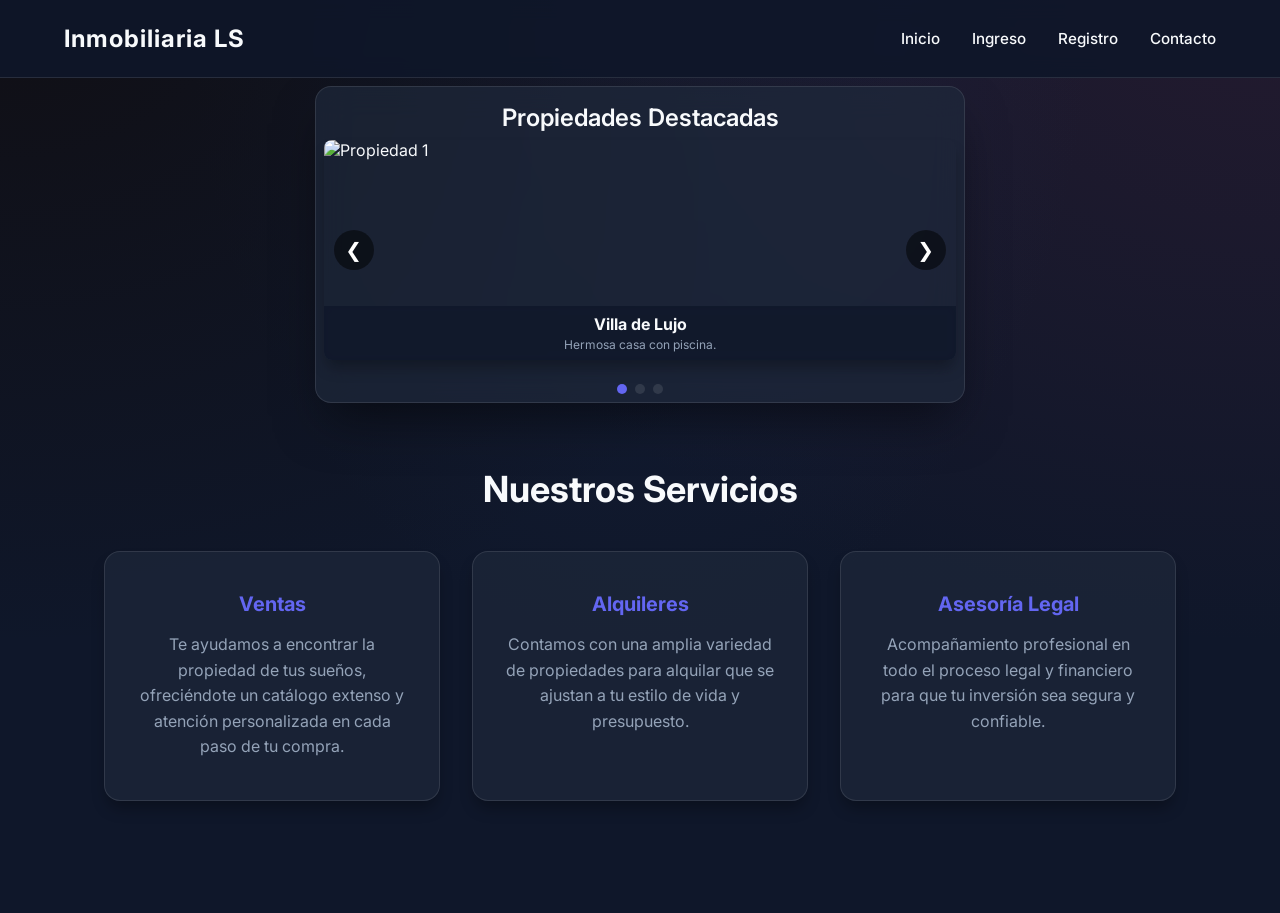
==== index.html @ 9d908349 "1.0" ====
<!DOCTYPE html>
<html lang="es">
<head>
    <meta charset="UTF-8">
    <meta name="viewport" content="width=device-width, initial-scale=1.0">
    <title>Galería | Inmobiliaria LS</title>
    <!-- Fuentes de Google para la tipografía -->
    <link rel="preconnect" href="https://fonts.googleapis.com">
    <link rel="preconnect" href="https://fonts.gstatic.com" crossorigin>
    <link href="https://fonts.googleapis.com/css2?family=Inter:wght@400;500;600&display=swap" rel="stylesheet">
    <!-- Hoja de estilos principal -->
    <link rel="stylesheet" href="css/styles.css">
</head>
<body class="page-layout">

    <!-- Barra de navegación superior -->
    <header class="top-nav">
        <!-- Logotipo de la empresa -->
        <div class="nav-logo">Inmobiliaria LS</div>
        <!-- Enlaces de navegación -->
        <nav class="nav-links">
            <a href="index.html">Inicio</a>
            <a href="html/login.html">Ingreso</a>
            <a href="html/registro.html">Registro</a>
            <a href="html/contacto.html">Contacto</a>
        </nav>
    </header>

    <!-- Contenido principal de la página -->
    <main class="main-content">
        <!-- Sección superior del carrusel con menor tamaño -->
        <section class="top-carousel-section">
            <div class="carousel-container small-carousel">
                <h2 class="carousel-title">Propiedades Destacadas</h2>
                
                <!-- Contenedor del carrusel de imágenes -->
                <div class="carousel">
                    <div class="carousel-inner" id="carouselInner">
                        <div class="carousel-item active">
                            <img src="https://images.unsplash.com/photo-1512917774080-9991f1c4c750?ixlib=rb-4.0.3&auto=format&fit=crop&w=1170&q=80" alt="Propiedad 1">
                            <div class="carousel-caption">
                                <h3>Villa de Lujo</h3>
                                <p>Hermosa casa con piscina.</p>
                            </div>
                        </div>
                        <div class="carousel-item">
                            <img src="https://images.unsplash.com/photo-1600596542815-ffad4c1539a9?ixlib=rb-4.0.3&auto=format&fit=crop&w=1175&q=80" alt="Propiedad 2">
                            <div class="carousel-caption">
                                <h3>Mansión Moderna</h3>
                                <p>Diseño exclusivo y espacios amplios.</p>
                            </div>
                        </div>
                        <div class="carousel-item">
                            <img src="https://images.unsplash.com/photo-1600607687920-4e2a09cf159d?ixlib=rb-4.0.3&auto=format&fit=crop&w=1170&q=80" alt="Propiedad 3">
                            <div class="carousel-caption">
                                <h3>Casa Familiar</h3>
                                <p>Perfecta para la familia.</p>
                            </div>
                        </div>
                    </div>

                    <!-- Controles para cambiar de imagen (Anterior/Siguiente) -->
                    <button class="carousel-control prev" id="prevBtn" aria-label="Anterior">&#10094;</button>
                    <button class="carousel-control next" id="nextBtn" aria-label="Siguiente">&#10095;</button>
                </div>

                <!-- Indicadores de posición del carrusel (puntos) -->
                <div class="carousel-indicators" id="indicators">
                    <span class="indicator active" data-slide="0"></span>
                    <span class="indicator" data-slide="1"></span>
                    <span class="indicator" data-slide="2"></span>
                </div>
            </div>
        </section>
        
        <!-- Apartado principal de la página -->
        <section class="content-section">
            <h2>Nuestros Servicios</h2>
            <!-- Cuadrícula de tarjetas de servicios -->
            <div class="services-grid">
                <div class="service-card">
                    <h3>Ventas</h3>
                    <p>Te ayudamos a encontrar la propiedad de tus sueños, ofreciéndote un catálogo extenso y atención personalizada en cada paso de tu compra.</p>
                </div>
                <div class="service-card">
                    <h3>Alquileres</h3>
                    <p>Contamos con una amplia variedad de propiedades para alquilar que se ajustan a tu estilo de vida y presupuesto.</p>
                </div>
                <div class="service-card">
                    <h3>Asesoría Legal</h3>
                    <p>Acompañamiento profesional en todo el proceso legal y financiero para que tu inversión sea segura y confiable.</p>
                </div>
            </div>
        </section>
    </main>

    <!-- Lógica de funcionamiento del carrusel de imágenes -->
    <script>
        const inner = document.getElementById('carouselInner');
        const items = document.querySelectorAll('.carousel-item');
        const prevBtn = document.getElementById('prevBtn');
        const nextBtn = document.getElementById('nextBtn');
        const indicators = document.querySelectorAll('.indicator');
        
        let currentIndex = 0;
        const totalItems = items.length;

        function updateCarousel() {
            inner.style.transform = `translateX(-${currentIndex * 100}%)`;
            indicators.forEach((ind, index) => {
                if (index === currentIndex) {
                    ind.classList.add('active');
                } else {
                    ind.classList.remove('active');
                }
            });
        }

        nextBtn.addEventListener('click', () => {
            currentIndex = (currentIndex + 1) % totalItems;
            updateCarousel();
        });

        prevBtn.addEventListener('click', () => {
            currentIndex = (currentIndex - 1 + totalItems) % totalItems;
            updateCarousel();
        });

        indicators.forEach(indicator => {
            indicator.addEventListener('click', (e) => {
                currentIndex = parseInt(e.target.getAttribute('data-slide'));
                updateCarousel();
            });
        });
        
        // Auto play opcional para mejorar dinamismo
        setInterval(() => {
            currentIndex = (currentIndex + 1) % totalItems;
            updateCarousel();
        }, 5000);
    </script>
</body>
</html>
---- css/styles.css ----
:root {
    --primary-color: #6366f1;
    --primary-hover: #4f46e5;
    --background: #0f172a;
    --card-bg: rgba(30, 41, 59, 0.7);
    --text-color: #f8fafc;
    --text-muted: #94a3b8;
    --error-color: #ef4444;
    --border-color: rgba(255, 255, 255, 0.1);
}

* {
    margin: 0;
    padding: 0;
    box-sizing: border-box;
    font-family: 'Inter', system-ui, -apple-system, sans-serif;
}

body {
    background-color: var(--background);
    background-image: 
        radial-gradient(at 0% 0%, hsla(253,16%,7%,1) 0, transparent 50%), 
        radial-gradient(at 50% 0%, hsla(225,39%,30%,0.2) 0, transparent 50%), 
        radial-gradient(at 100% 0%, hsla(339,49%,30%,0.2) 0, transparent 50%);
    color: var(--text-color);
    display: flex;
    justify-content: center;
    align-items: center;
    min-height: 100vh;
}

.container {
    width: 100%;
    max-width: 400px;
    padding: 2rem;
}

.form-card {
    background: var(--card-bg);
    backdrop-filter: blur(16px);
    -webkit-backdrop-filter: blur(16px);
    border: 1px solid var(--border-color);
    border-radius: 1rem;
    padding: 2.5rem 2rem;
    box-shadow: 0 25px 50px -12px rgba(0, 0, 0, 0.5);
}

.form-card h2 {
    font-size: 1.75rem;
    font-weight: 600;
    margin-bottom: 0.5rem;
    text-align: center;
}

.form-card p.subtitle {
    color: var(--text-muted);
    text-align: center;
    margin-bottom: 2rem;
    font-size: 0.875rem;
}

.input-group {
    margin-bottom: 1.5rem;
    position: relative;
}

.input-group label {
    display: block;
    margin-bottom: 0.5rem;
    font-size: 0.875rem;
    color: var(--text-muted);
}

.input-group input,
.input-group textarea {
    width: 100%;
    padding: 0.75rem 1rem;
    background: rgba(15, 23, 42, 0.5);
    border: 1px solid var(--border-color);
    border-radius: 0.5rem;
    color: var(--text-color);
    font-size: 1rem;
    transition: all 0.3s ease;
}

.input-group textarea {
    resize: vertical;
    min-height: 100px;
}

.input-group input:focus,
.input-group textarea:focus {
    outline: none;
    border-color: var(--primary-color);
    box-shadow: 0 0 0 3px rgba(99, 102, 241, 0.2);
}

.input-group .error-msg {
    color: var(--error-color);
    font-size: 0.75rem;
    margin-top: 0.3rem;
    display: none;
}

.input-group.error input {
    border-color: var(--error-color);
}

.input-group.error .error-msg {
    display: block;
    animation: fadeIn 0.3s ease;
}

button {
    width: 100%;
    padding: 0.875rem;
    background-color: var(--primary-color);
    color: white;
    border: none;
    border-radius: 0.5rem;
    font-size: 1rem;
    font-weight: 600;
    cursor: pointer;
    transition: background-color 0.3s ease, transform 0.1s ease;
}

button:hover {
    background-color: var(--primary-hover);
}

button:active {
    transform: scale(0.98);
}

.success-msg {
    background: rgba(16, 185, 129, 0.1);
    color: #10b981;
    padding: 1rem;
    border-radius: 0.5rem;
    margin-top: 1rem;
    text-align: center;
    font-size: 0.875rem;
    display: none;
}

@keyframes fadeIn {
    from { opacity: 0; transform: translateY(-5px); }
    to { opacity: 1; transform: translateY(0); }
}

.switch-form {
    text-align: center;
    margin-top: 1.5rem;
    font-size: 0.875rem;
    color: var(--text-muted);
}

.switch-form a {
    color: var(--primary-color);
    text-decoration: none;
    font-weight: 500;
    transition: color 0.3s ease;
}

.switch-form a:hover {
    color: var(--text-color);
    text-decoration: underline;
}

/* Carrusel Styles */
.carousel-container {
    width: 100%;
    max-width: 800px;
    padding: 2rem;
    background: var(--card-bg);
    backdrop-filter: blur(16px);
    -webkit-backdrop-filter: blur(16px);
    border: 1px solid var(--border-color);
    border-radius: 1rem;
    box-shadow: 0 25px 50px -12px rgba(0, 0, 0, 0.5);
}

.carousel-title {
    font-size: 2rem;
    font-weight: 600;
    margin-bottom: 1.5rem;
    text-align: center;
}

.carousel {
    position: relative;
    overflow: hidden;
    border-radius: 0.5rem;
    box-shadow: 0 10px 15px -3px rgba(0, 0, 0, 0.3);
}

.carousel-inner {
    display: flex;
    transition: transform 0.5s ease-in-out;
}

.carousel-item {
    min-width: 100%;
    position: relative;
}

.carousel-item img {
    width: 100%;
    height: 400px;
    object-fit: cover;
    display: block;
}

.carousel-caption {
    position: absolute;
    bottom: 0;
    left: 0;
    right: 0;
    background: rgba(15, 23, 42, 0.8);
    color: var(--text-color);
    padding: 0.5rem 1rem;
    text-align: center;
    backdrop-filter: blur(4px);
}

.carousel-caption h3 {
    margin-bottom: 0.2rem;
    font-size: 1rem;
}

.carousel-caption p {
    font-size: 0.75rem;
    color: var(--text-muted);
    margin: 0;
}

.carousel-control {
    position: absolute;
    top: 50%;
    transform: translateY(-50%);
    background: rgba(0, 0, 0, 0.5);
    color: white;
    border: none;
    width: 40px;
    height: 40px;
    border-radius: 50%;
    font-size: 1.25rem;
    cursor: pointer;
    display: flex;
    justify-content: center;
    align-items: center;
    transition: background 0.3s ease;
}

.carousel-control:hover {
    background: var(--primary-color);
}

.carousel-control.prev {
    left: 10px;
}

.carousel-control.next {
    right: 10px;
}

.carousel-indicators {
    display: flex;
    justify-content: center;
    margin-top: 1.5rem;
    gap: 0.5rem;
}

.indicator {
    width: 10px;
    height: 10px;
    background: var(--border-color);
    border-radius: 50%;
    cursor: pointer;
    transition: background 0.3s ease;
}

.indicator.active {
    background: var(--primary-color);
}

/* Page Layout */
body.page-layout {
    display: block;
    min-height: 100vh;
}

.top-nav {
    display: flex;
    justify-content: space-between;
    align-items: center;
    padding: 1.5rem 5%;
    background: rgba(15, 23, 42, 0.9);
    backdrop-filter: blur(10px);
    -webkit-backdrop-filter: blur(10px);
    border-bottom: 1px solid var(--border-color);
    position: sticky;
    top: 0;
    z-index: 100;
}

.nav-logo {
    font-size: 1.5rem;
    font-weight: 700;
    color: var(--text-color);
    letter-spacing: 1px;
}

.nav-links {
    display: flex;
    gap: 2rem;
}

.nav-links a {
    color: var(--text-color);
    text-decoration: none;
    font-weight: 500;
    transition: color 0.3s ease;
    font-size: 0.95rem;
}

.nav-links a:hover {
    color: var(--primary-color);
}

.main-content {
    padding: 0.5rem 5% 3rem;
    max-width: 1200px;
    margin: 0 auto;
}

.top-carousel-section {
    display: flex;
    justify-content: center;
    margin-bottom: 4rem;
}

.small-carousel {
    max-width: 650px;
    padding: 0.5rem; /* Padding mínimo para que actúe como contorno */
}

.small-carousel .carousel-title {
    font-size: 1.5rem;
    margin-top: 0.5rem;
    margin-bottom: 0.5rem;
}

.small-carousel .carousel-item img {
    height: 220px; /* Imagen un poco más grande */
}

.content-section {
    text-align: center;
    margin-bottom: 4rem;
}

.content-section h2 {
    font-size: 2.25rem;
    margin-bottom: 2.5rem;
    font-weight: 700;
}

.services-grid {
    display: grid;
    grid-template-columns: repeat(auto-fit, minmax(280px, 1fr));
    gap: 2rem;
}

.service-card {
    background: var(--card-bg);
    padding: 2.5rem 2rem;
    border-radius: 1rem;
    border: 1px solid var(--border-color);
    box-shadow: 0 10px 15px -3px rgba(0, 0, 0, 0.3);
    transition: transform 0.3s ease;
}

.service-card:hover {
    transform: translateY(-5px);
}

.service-card h3 {
    margin-bottom: 1rem;
    color: var(--primary-color);
    font-size: 1.25rem;
}

.service-card p {
    color: var(--text-muted);
    line-height: 1.6;
}
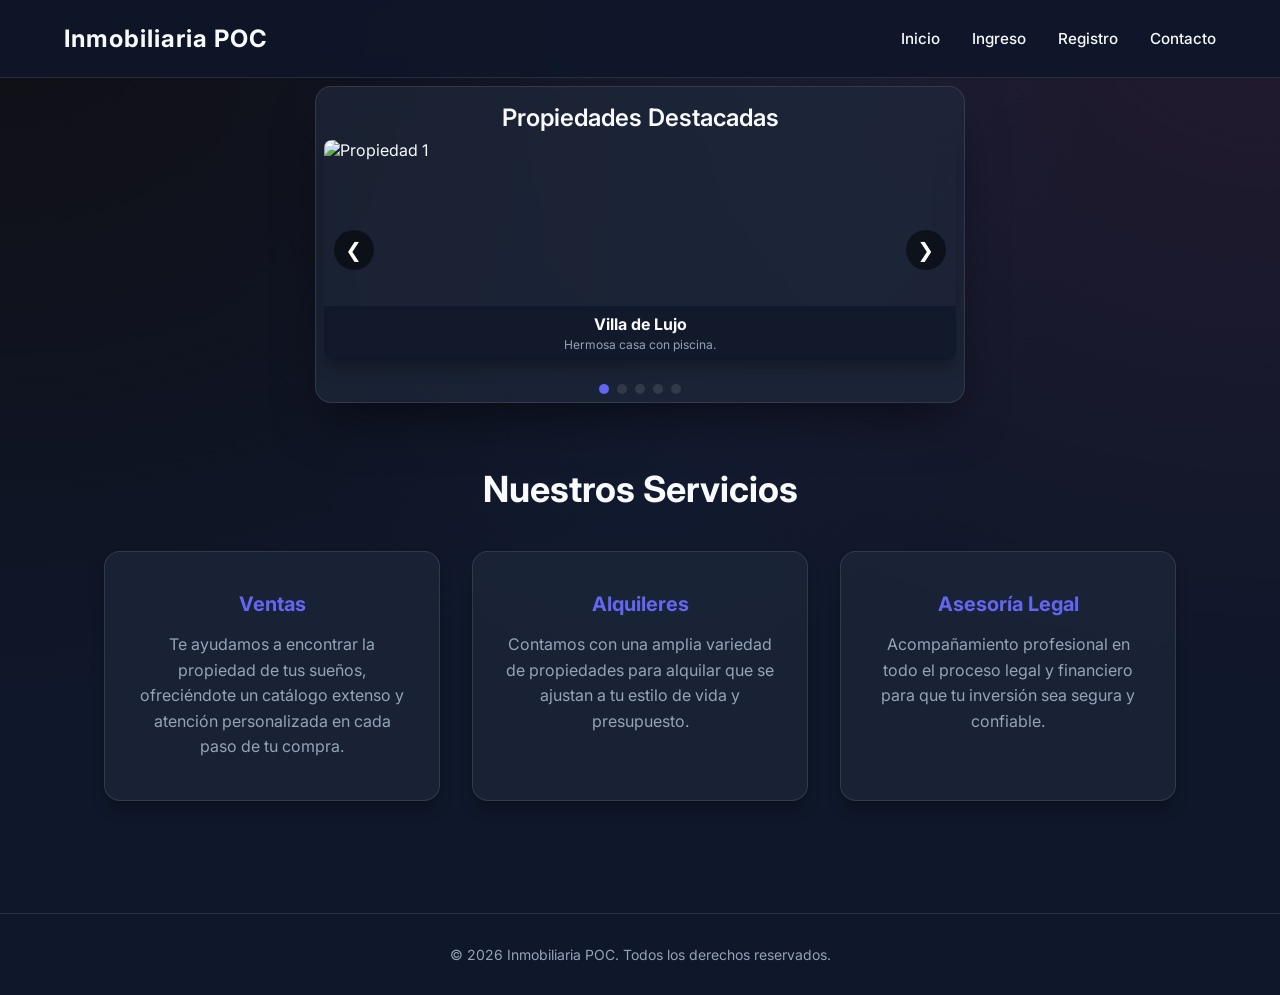
==== commit 1f263f8e: "1.2" ====
--- a/index.html
+++ b/index.html
@@ -3,7 +3,7 @@
 <head>
     <meta charset="UTF-8">
     <meta name="viewport" content="width=device-width, initial-scale=1.0">
-    <title>Galería | Inmobiliaria LS</title>
+    <title>Galería | Inmobiliaria POC</title>
     <!-- Fuentes de Google para la tipografía -->
     <link rel="preconnect" href="https://fonts.googleapis.com">
     <link rel="preconnect" href="https://fonts.gstatic.com" crossorigin>
@@ -13,20 +13,57 @@
 </head>
 <body class="page-layout">
 
-    <!-- Barra de navegación superior -->
+    <!-- ========================================= -->
+    <!--          ENCABEZADO Y NAVEGACIÓN          -->
+    <!-- ========================================= -->
     <header class="top-nav">
         <!-- Logotipo de la empresa -->
-        <div class="nav-logo">Inmobiliaria LS</div>
+        <div class="nav-logo">Inmobiliaria POC</div>
+        <!-- Mensaje de bienvenida para usuario logueado -->
+        <div id="userWelcome" class="user-welcome" style="display: none;"></div>
         <!-- Enlaces de navegación -->
         <nav class="nav-links">
             <a href="index.html">Inicio</a>
-            <a href="html/login.html">Ingreso</a>
-            <a href="html/registro.html">Registro</a>
+            <a href="html/login.html" id="loginLink">Ingreso</a>
+            <a href="html/registro.html" id="registroLink">Registro</a>
             <a href="html/contacto.html">Contacto</a>
+            
+            <!-- Configuraciones -->
+            <div class="settings-dropdown" id="settingsDropdown">
+                <button id="settingsBtn" class="settings-btn" aria-label="Configuraciones">
+                    <svg xmlns="http://www.w3.org/2000/svg" width="20" height="20" viewBox="0 0 24 24" fill="none" stroke="currentColor" stroke-width="2" stroke-linecap="round" stroke-linejoin="round"><circle cx="12" cy="12" r="3"></circle><path d="M19.4 15a1.65 1.65 0 0 0 .33 1.82l.06.06a2 2 0 0 1 0 2.83 2 2 0 0 1-2.83 0l-.06-.06a1.65 1.65 0 0 0-1.82-.33 1.65 1.65 0 0 0-1 1.51V21a2 2 0 0 1-2 2 2 2 0 0 1-2-2v-.09A1.65 1.65 0 0 0 9 19.4a1.65 1.65 0 0 0-1.82.33l-.06.06a2 2 0 0 1-2.83 0 2 2 0 0 1 0-2.83l.06-.06a1.65 1.65 0 0 0 .33-1.82 1.65 1.65 0 0 0-1.51-1H3a2 2 0 0 1-2-2 2 2 0 0 1 2-2h.09A1.65 1.65 0 0 0 4.6 9a1.65 1.65 0 0 0-.33-1.82l-.06-.06a2 2 0 0 1 0-2.83 2 2 0 0 1 2.83 0l.06.06a1.65 1.65 0 0 0 1.82.33H9a1.65 1.65 0 0 0 1-1.51V3a2 2 0 0 1 2-2 2 2 0 0 1 2 2v.09a1.65 1.65 0 0 0 1 1.51 1.65 1.65 0 0 0 1.82-.33l.06-.06a2 2 0 0 1 2.83 0 2 2 0 0 1 0 2.83l-.06.06a1.65 1.65 0 0 0-.33 1.82V9a1.65 1.65 0 0 0 1.51 1H21a2 2 0 0 1 2 2 2 2 0 0 1-2 2h-.09a1.65 1.65 0 0 0-1.51 1z"></path></svg>
+                </button>
+                <div id="settingsMenu" class="settings-menu">
+                    <div class="settings-header">
+                        <h3>Configuraciones</h3>
+                    </div>
+                    <div class="settings-content">
+                        <div class="settings-section">
+                            <h4>Información Personal</h4>
+                            <p class="settings-desc">Gestiona tus datos de contacto y correos de respaldo.</p>
+                            
+                            <button class="add-contact-btn" onclick="window.location.href='html/config_contacto.html'">
+                                <svg xmlns="http://www.w3.org/2000/svg" width="16" height="16" viewBox="0 0 24 24" fill="none" stroke="currentColor" stroke-width="2" stroke-linecap="round" stroke-linejoin="round"><path d="M20 21v-2a4 4 0 0 0-4-4H8a4 4 0 0 0-4 4v2"></path><circle cx="12" cy="7" r="4"></circle></svg>
+                                Configurar Contacto
+                            </button>
+                            
+                            <hr class="settings-divider">
+                            
+                            <button class="add-contact-btn secondary-btn" onclick="window.location.href='html/cambiar_password.html'">
+                                <svg xmlns="http://www.w3.org/2000/svg" width="16" height="16" viewBox="0 0 24 24" fill="none" stroke="currentColor" stroke-width="2" stroke-linecap="round" stroke-linejoin="round"><rect x="3" y="11" width="18" height="11" rx="2" ry="2"></rect><path d="M7 11V7a5 5 0 0 1 10 0v4"></path></svg>
+                                Cambiar Contraseña
+                            </button>
+                            
+                        </div>
+                    </div>
+                </div>
+            </div>
         </nav>
     </header>
 
-    <!-- Contenido principal de la página -->
+    <!-- ========================================= -->
+    <!--            CARRUSEL PRINCIPAL             -->
+    <!-- ========================================= -->
     <main class="main-content">
         <!-- Sección superior del carrusel con menor tamaño -->
         <section class="top-carousel-section">
@@ -57,6 +94,20 @@
                                 <p>Perfecta para la familia.</p>
                             </div>
                         </div>
+                        <div class="carousel-item">
+                            <img src="https://images.unsplash.com/photo-1580587771525-78b9dba3b914?ixlib=rb-4.0.3&auto=format&fit=crop&w=1170&q=80" alt="Propiedad 4">
+                            <div class="carousel-caption">
+                                <h3>Chalet con Jardín</h3>
+                                <p>Disfruta de la naturaleza en tu propio hogar.</p>
+                            </div>
+                        </div>
+                        <div class="carousel-item">
+                            <img src="https://images.unsplash.com/photo-1600047509807-ba8f99d2cdde?ixlib=rb-4.0.3&auto=format&fit=crop&w=1170&q=80" alt="Propiedad 5">
+                            <div class="carousel-caption">
+                                <h3>Apartamento Céntrico</h3>
+                                <p>Conecta con la ciudad desde el mejor lugar.</p>
+                            </div>
+                        </div>
                     </div>
 
                     <!-- Controles para cambiar de imagen (Anterior/Siguiente) -->
@@ -69,11 +120,15 @@
                     <span class="indicator active" data-slide="0"></span>
                     <span class="indicator" data-slide="1"></span>
                     <span class="indicator" data-slide="2"></span>
+                    <span class="indicator" data-slide="3"></span>
+                    <span class="indicator" data-slide="4"></span>
                 </div>
             </div>
         </section>
         
-        <!-- Apartado principal de la página -->
+        <!-- ========================================= -->
+        <!--           SERVICIOS DESTACADOS            -->
+        <!-- ========================================= -->
         <section class="content-section">
             <h2>Nuestros Servicios</h2>
             <!-- Cuadrícula de tarjetas de servicios -->
@@ -94,8 +149,16 @@
         </section>
     </main>
 
-    <!-- Lógica de funcionamiento del carrusel de imágenes -->
+    <!-- Pie de página semántico -->
+    <footer class="site-footer" style="text-align: center; padding: 2rem; margin-top: auto; border-top: 1px solid rgba(255, 255, 255, 0.1); color: #94a3b8; font-size: 0.875rem;">
+        <p>&copy; 2026 Inmobiliaria POC. Todos los derechos reservados.</p>
+    </footer>
+
+    <!-- ========================================= -->
+    <!--             LÓGICA JAVASCRIPT             -->
+    <!-- ========================================= -->
     <script>
+        // --- Variables del Carrusel ---
         const inner = document.getElementById('carouselInner');
         const items = document.querySelectorAll('.carousel-item');
         const prevBtn = document.getElementById('prevBtn');
@@ -105,7 +168,7 @@
         let currentIndex = 0;
         const totalItems = items.length;
 
-        function updateCarousel() {
+        function cambiarImagen() {
             inner.style.transform = `translateX(-${currentIndex * 100}%)`;
             indicators.forEach((ind, index) => {
                 if (index === currentIndex) {
@@ -116,28 +179,91 @@
             });
         }
 
+        let carouselInterval;
+
+        function startCarousel() {
+            carouselInterval = setInterval(() => {
+                currentIndex = (currentIndex + 1) % totalItems;
+                cambiarImagen();
+            }, 2000);
+        }
+
+        function actualizarDOM() {
+            clearInterval(carouselInterval);
+            startCarousel();
+        }
+
         nextBtn.addEventListener('click', () => {
             currentIndex = (currentIndex + 1) % totalItems;
-            updateCarousel();
+            cambiarImagen();
+            actualizarDOM();
         });
 
         prevBtn.addEventListener('click', () => {
             currentIndex = (currentIndex - 1 + totalItems) % totalItems;
-            updateCarousel();
+            cambiarImagen();
+            actualizarDOM();
         });
 
         indicators.forEach(indicator => {
             indicator.addEventListener('click', (e) => {
                 currentIndex = parseInt(e.target.getAttribute('data-slide'));
-                updateCarousel();
+                cambiarImagen();
+                actualizarDOM();
             });
         });
         
-        // Auto play opcional para mejorar dinamismo
-        setInterval(() => {
-            currentIndex = (currentIndex + 1) % totalItems;
-            updateCarousel();
-        }, 5000);
+        // Iniciar auto play
+        startCarousel();
+
+        // Lógica del menú de configuraciones
+        const settingsBtn = document.getElementById('settingsBtn');
+        const settingsMenu = document.getElementById('settingsMenu');
+
+        if (settingsBtn && settingsMenu) {
+            settingsBtn.addEventListener('click', (e) => {
+                e.stopPropagation();
+                settingsMenu.classList.toggle('active');
+            });
+
+            // Cerrar el menú si se hace clic fuera de él
+            document.addEventListener('click', (e) => {
+                if (!settingsMenu.contains(e.target) && !settingsBtn.contains(e.target)) {
+                    settingsMenu.classList.remove('active');
+                }
+            });
+        }
+
+        // Lógica de estado de sesión
+        const loginLink = document.getElementById('loginLink');
+        const userWelcome = document.getElementById('userWelcome');
+        const isLoggedIn = localStorage.getItem('isLoggedIn') === 'true';
+
+        const settingsDropdown = document.getElementById('settingsDropdown');
+
+        if (isLoggedIn) {
+            const userName = localStorage.getItem('userName') || 'Usuario';
+            userWelcome.textContent = `Bienvenido, ${userName}`;
+            userWelcome.style.display = 'block';
+            
+            loginLink.textContent = 'Cerrar Sesión';
+            loginLink.href = '#';
+            
+            const registroLink = document.getElementById('registroLink');
+            if (registroLink) registroLink.style.display = 'none';
+            
+            loginLink.addEventListener('click', function(e) {
+                e.preventDefault();
+                // Cerrar sesión
+                localStorage.removeItem('isLoggedIn');
+                localStorage.removeItem('userEmail');
+                localStorage.removeItem('userName');
+                // Recargar la página para actualizar la navegación
+                window.location.reload();
+            });
+        } else {
+            if (settingsDropdown) settingsDropdown.style.display = 'none';
+        }
     </script>
 </body>
 </html>
--- a/css/styles.css
+++ b/css/styles.css
@@ -1,3 +1,6 @@
+/* ========================================= */
+/*               VARIABLES & RESET             */
+/* ========================================= */
 :root {
     --primary-color: #6366f1;
     --primary-hover: #4f46e5;
@@ -16,6 +19,9 @@
     font-family: 'Inter', system-ui, -apple-system, sans-serif;
 }
 
+/* ========================================= */
+/*               GLOBAL STYLES                 */
+/* ========================================= */
 body {
     background-color: var(--background);
     background-image: 
@@ -29,6 +35,9 @@
     min-height: 100vh;
 }
 
+/* ========================================= */
+/*               FORM COMPONENTS               */
+/* ========================================= */
 .container {
     width: 100%;
     max-width: 400px;
@@ -167,7 +176,9 @@
     text-decoration: underline;
 }
 
-/* Carrusel Styles */
+/* ========================================= */
+/*               CAROUSEL WIDGET               */
+/* ========================================= */
 .carousel-container {
     width: 100%;
     max-width: 800px;
@@ -196,7 +207,7 @@
 
 .carousel-inner {
     display: flex;
-    transition: transform 0.5s ease-in-out;
+    transition: transform 0.7s cubic-bezier(0.25, 1, 0.5, 1);
 }
 
 .carousel-item {
@@ -209,6 +220,11 @@
     height: 400px;
     object-fit: cover;
     display: block;
+    transition: transform 0.5s ease;
+}
+
+.carousel-item:hover img {
+    transform: scale(1.05);
 }
 
 .carousel-caption {
@@ -249,11 +265,16 @@
     display: flex;
     justify-content: center;
     align-items: center;
-    transition: background 0.3s ease;
+    transition: all 0.3s cubic-bezier(0.25, 1, 0.5, 1);
 }
 
 .carousel-control:hover {
     background: var(--primary-color);
+    transform: translateY(-50%) scale(1.15);
+}
+
+.carousel-control:active {
+    transform: translateY(-50%) scale(0.95);
 }
 
 .carousel-control.prev {
@@ -284,7 +305,9 @@
     background: var(--primary-color);
 }
 
-/* Page Layout */
+/* ========================================= */
+/*               PAGE LAYOUT                   */
+/* ========================================= */
 body.page-layout {
     display: block;
     min-height: 100vh;
@@ -311,6 +334,15 @@
     letter-spacing: 1px;
 }
 
+.user-welcome {
+    font-size: 0.9rem;
+    color: var(--text-color);
+    font-weight: 500;
+    position: absolute;
+    left: 50%;
+    transform: translateX(-50%);
+}
+
 .nav-links {
     display: flex;
     gap: 2rem;
@@ -395,3 +427,153 @@
     color: var(--text-muted);
     line-height: 1.6;
 }
+
+/* ========================================= */
+/*               SETTINGS MENU                 */
+/* ========================================= */
+.settings-dropdown {
+    position: relative;
+    display: flex;
+    align-items: center;
+}
+
+.settings-btn {
+    background: transparent;
+    color: var(--text-color);
+    border: none;
+    cursor: pointer;
+    padding: 0.4rem;
+    display: flex;
+    align-items: center;
+    justify-content: center;
+    border-radius: 50%;
+    transition: all 0.3s ease;
+    width: auto;
+    min-width: auto;
+}
+
+.settings-btn:hover {
+    background: rgba(255, 255, 255, 0.1);
+    color: var(--primary-color);
+    transform: rotate(45deg);
+}
+
+.settings-menu {
+    position: absolute;
+    top: 100%;
+    right: 0;
+    margin-top: 1rem;
+    width: 300px;
+    background: var(--card-bg);
+    backdrop-filter: blur(16px);
+    -webkit-backdrop-filter: blur(16px);
+    border: 1px solid var(--border-color);
+    border-radius: 0.75rem;
+    box-shadow: 0 10px 25px -5px rgba(0, 0, 0, 0.5);
+    opacity: 0;
+    visibility: hidden;
+    transform: translateY(-10px);
+    transition: all 0.3s ease;
+    z-index: 1000;
+}
+
+.settings-menu.active {
+    opacity: 1;
+    visibility: visible;
+    transform: translateY(0);
+}
+
+.settings-header {
+    padding: 1rem 1.25rem;
+    border-bottom: 1px solid var(--border-color);
+}
+
+.settings-header h3 {
+    font-size: 1.1rem;
+    font-weight: 600;
+    color: var(--text-color);
+    margin: 0;
+}
+
+.settings-content {
+    padding: 1rem 1.25rem;
+}
+
+.settings-section h4 {
+    font-size: 0.95rem;
+    color: var(--text-color);
+    margin-bottom: 0.5rem;
+}
+
+.settings-desc {
+    font-size: 0.8rem;
+    color: var(--text-muted);
+    margin-bottom: 1rem;
+    line-height: 1.4;
+}
+
+.settings-input-group {
+    margin-bottom: 1rem;
+}
+
+.settings-input-group label {
+    display: block;
+    font-size: 0.75rem;
+    color: var(--text-muted);
+    margin-bottom: 0.25rem;
+}
+
+.settings-input-group input {
+    width: 100%;
+    padding: 0.5rem 0.75rem;
+    background: rgba(15, 23, 42, 0.5);
+    border: 1px solid var(--border-color);
+    border-radius: 0.375rem;
+    color: var(--text-color);
+    font-size: 0.875rem;
+    transition: all 0.3s ease;
+}
+
+.settings-input-group input:focus {
+    outline: none;
+    border-color: var(--primary-color);
+    box-shadow: 0 0 0 2px rgba(99, 102, 241, 0.2);
+}
+
+.settings-divider {
+    border: 0;
+    border-top: 1px solid var(--border-color);
+    margin: 1.25rem 0;
+}
+
+.add-contact-btn {
+    display: flex;
+    align-items: center;
+    justify-content: center;
+    gap: 0.5rem;
+    width: 100%;
+    padding: 0.6rem;
+    background-color: var(--primary-color);
+    color: white;
+    border: none;
+    border-radius: 0.5rem;
+    font-size: 0.875rem;
+    font-weight: 500;
+    cursor: pointer;
+    transition: all 0.3s ease;
+}
+
+.add-contact-btn:hover {
+    background-color: var(--primary-hover);
+}
+
+.add-contact-btn.secondary-btn {
+    background-color: rgba(99, 102, 241, 0.1);
+    color: var(--primary-color);
+    border: 1px solid var(--primary-color);
+}
+
+.add-contact-btn.secondary-btn:hover {
+    background-color: var(--primary-color);
+    color: white;
+}
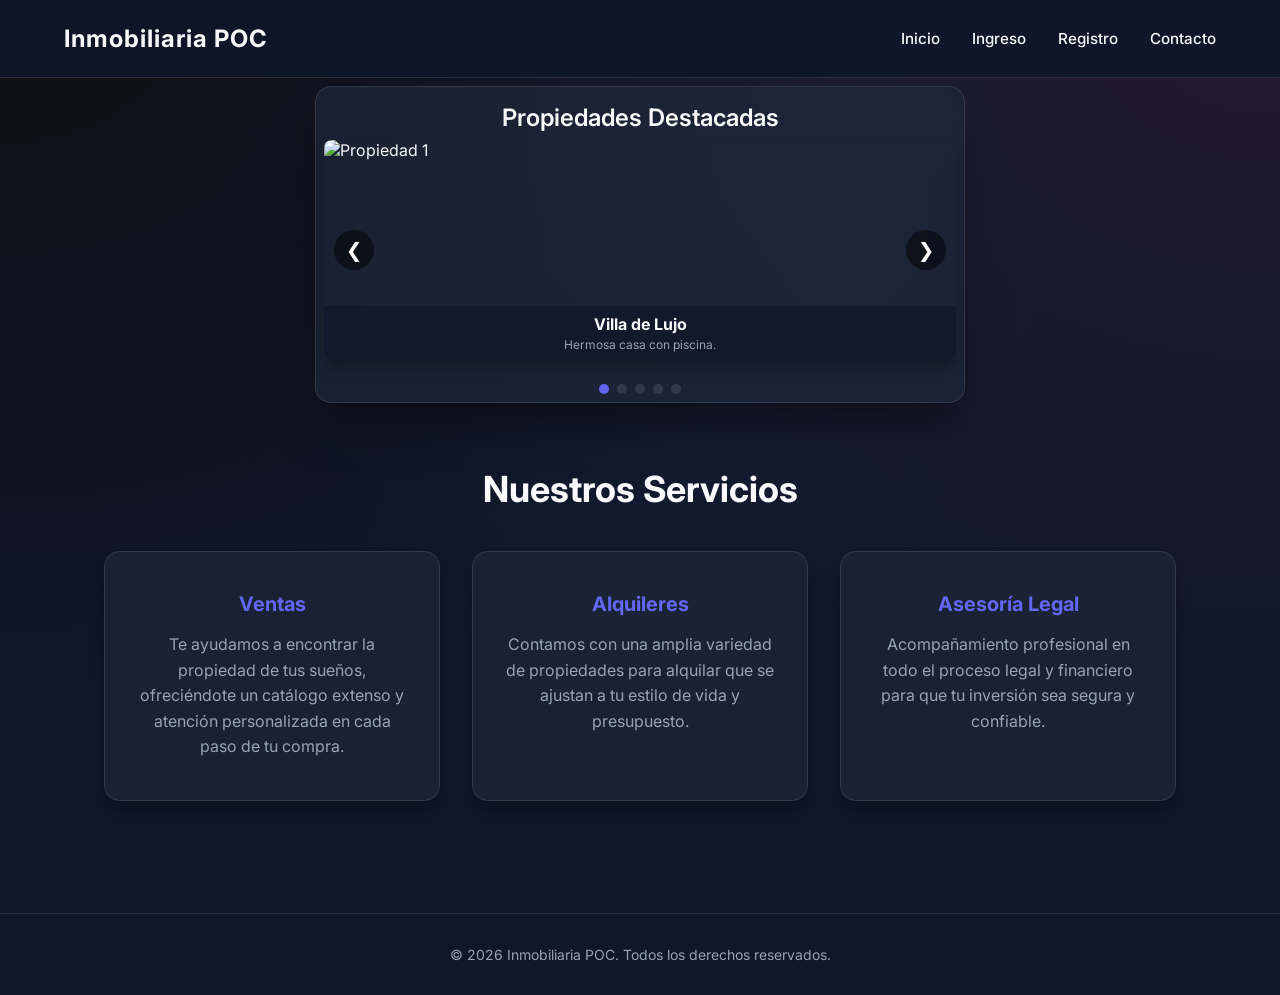
==== commit ff1f6d85: "1.3" ====
--- a/index.html
+++ b/index.html
@@ -24,8 +24,8 @@
         <!-- Enlaces de navegación -->
         <nav class="nav-links">
             <a href="index.html">Inicio</a>
-            <a href="html/login.html" id="loginLink">Ingreso</a>
-            <a href="html/registro.html" id="registroLink">Registro</a>
+            <a href="#" id="loginLink">Ingreso</a>
+            <a href="#" id="registroLink">Registro</a>
             <a href="html/contacto.html">Contacto</a>
             
             <!-- Configuraciones -->
@@ -149,6 +149,87 @@
         </section>
     </main>
 
+    <!-- ========================================= -->
+    <!--               MODALS START                -->
+    <!-- ========================================= -->
+    <!-- Modal Ingreso -->
+    <div id="loginModalOverlay" class="modal-overlay">
+        <div class="modal">
+            <button class="close-btn" id="closeLoginBtn">&times;</button>
+            <div class="form-card">
+                <h2>Bienvenido de nuevo</h2>
+                <p class="subtitle">Ingresa tus credenciales</p>
+                <form id="loginFormModal" novalidate>
+                    <div class="input-group" id="group-email-modal">
+                        <label for="email-modal">Correo Electrónico</label>
+                        <input type="email" id="email-modal" name="email" placeholder="ejemplo@correo.com">
+                        <span class="error-msg">Ingresa un correo válido.</span>
+                    </div>
+                    <div class="input-group" id="group-password-modal">
+                        <label for="password-modal">Contraseña</label>
+                        <input type="password" id="password-modal" name="password" placeholder="Tu contraseña">
+                        <span class="error-msg">Ingresa tu contraseña.</span>
+                    </div>
+                    <button type="submit">Ingresar</button>
+                    <div id="successMessageLogin" class="success-msg">
+                        Ingreso exitoso. Recargando...
+                    </div>
+                    <div class="switch-form">
+                        <p>¿No tienes una cuenta? <a href="#" id="switchToRegister">Regístrate</a></p>
+                    </div>
+                </form>
+            </div>
+        </div>
+    </div>
+
+    <!-- Modal Registro -->
+    <div id="registerModalOverlay" class="modal-overlay">
+        <div class="modal">
+            <button class="close-btn" id="closeRegisterBtn">&times;</button>
+            <div class="form-card">
+                <h2>Crear una cuenta</h2>
+                <p class="subtitle">Ingresa tus datos para registrarte</p>
+                <form id="registerFormModal" novalidate>
+                    <div class="input-group" id="group-fullname-modal">
+                        <label for="fullname-modal">Nombre Completo</label>
+                        <input type="text" id="fullname-modal" name="fullname" placeholder="Tu nombre completo">
+                        <span class="error-msg">El nombre completo es obligatorio.</span>
+                    </div>
+                    <div class="input-group" id="group-username-modal">
+                        <label for="username-modal">Usuario</label>
+                        <input type="text" id="username-modal" name="username" placeholder="Tu nombre de usuario">
+                        <span class="error-msg">El usuario es obligatorio.</span>
+                    </div>
+                    <div class="input-group" id="group-email-reg-modal">
+                        <label for="email-reg-modal">Correo Electrónico</label>
+                        <input type="email" id="email-reg-modal" name="email" placeholder="ejemplo@correo.com">
+                        <span class="error-msg">Ingresa un correo electrónico válido.</span>
+                    </div>
+                    <div class="input-group" id="group-password-reg-modal">
+                        <label for="password-reg-modal">Contraseña</label>
+                        <input type="password" id="password-reg-modal" name="password" placeholder="Al menos 8 caracteres">
+                        <span class="error-msg">La contraseña debe tener al menos 8 caracteres.</span>
+                    </div>
+                    <div class="input-group" id="group-confirm-password-modal">
+                        <label for="confirmPassword-modal">Confirmar Contraseña</label>
+                        <input type="password" id="confirmPassword-modal" name="confirmPassword" placeholder="Repite tu contraseña">
+                        <span class="error-msg">Las contraseñas no coinciden.</span>
+                    </div>
+                    <button type="submit">Registrarse</button>
+                    <div class="switch-form">
+                        <p>¿Ya tienes una cuenta? <a href="#" id="switchToLogin">Ingresar</a></p>
+                    </div>
+                    <div id="successMessageRegister" class="success-msg">
+                        Registro exitoso
+                    </div>
+                </form>
+            </div>
+        </div>
+    </div>
+    <!-- ========================================= -->
+    <!--                MODALS END                 -->
+    <!-- ========================================= -->
+
     <!-- Pie de página semántico -->
     <footer class="site-footer" style="text-align: center; padding: 2rem; margin-top: auto; border-top: 1px solid rgba(255, 255, 255, 0.1); color: #94a3b8; font-size: 0.875rem;">
         <p>&copy; 2026 Inmobiliaria POC. Todos los derechos reservados.</p>
@@ -264,6 +345,201 @@
         } else {
             if (settingsDropdown) settingsDropdown.style.display = 'none';
         }
+
+        // ==========================================
+        //         CARGA DE USUARIOS DESDE JSON
+        // ==========================================
+        // Carga inicial del archivo JSON usando Fetch API
+        if (!localStorage.getItem('users')) {
+            fetch('usuarios.json')
+                .then(response => response.json())
+                .then(data => {
+                    localStorage.setItem('users', JSON.stringify(data));
+                    console.log("Usuarios cargados desde usuarios.json exitosamente.");
+                })
+                .catch(error => console.error("Error al cargar usuarios.json:", error));
+        }
+
+        // ==========================================
+        //         LÓGICA DE MODALES
+        // ==========================================
+        const loginModalOverlay = document.getElementById('loginModalOverlay');
+        const registerModalOverlay = document.getElementById('registerModalOverlay');
+        const closeLoginBtn = document.getElementById('closeLoginBtn');
+        const closeRegisterBtn = document.getElementById('closeRegisterBtn');
+        const switchToRegister = document.getElementById('switchToRegister');
+        const switchToLogin = document.getElementById('switchToLogin');
+        const registroLinkNode = document.getElementById('registroLink');
+
+        function openModal(modal) {
+            modal.classList.add('active');
+        }
+
+        function closeModal(modal) {
+            modal.classList.remove('active');
+        }
+
+        if (!isLoggedIn) {
+            loginLink.addEventListener('click', (e) => {
+                e.preventDefault();
+                openModal(loginModalOverlay);
+            });
+            
+            if (registroLinkNode) {
+                registroLinkNode.addEventListener('click', (e) => {
+                    e.preventDefault();
+                    openModal(registerModalOverlay);
+                });
+            }
+        }
+
+        closeLoginBtn.addEventListener('click', () => closeModal(loginModalOverlay));
+        closeRegisterBtn.addEventListener('click', () => closeModal(registerModalOverlay));
+
+        switchToRegister.addEventListener('click', (e) => {
+            e.preventDefault();
+            closeModal(loginModalOverlay);
+            openModal(registerModalOverlay);
+        });
+
+        switchToLogin.addEventListener('click', (e) => {
+            e.preventDefault();
+            closeModal(registerModalOverlay);
+            openModal(loginModalOverlay);
+        });
+
+        // Cerrar al hacer clic fuera del modal
+        window.addEventListener('click', (e) => {
+            if (e.target === loginModalOverlay) closeModal(loginModalOverlay);
+            if (e.target === registerModalOverlay) closeModal(registerModalOverlay);
+        });
+
+        // ==========================================
+        //    LÓGICA DE FORMULARIO DE REGISTRO
+        // ==========================================
+        const registerFormModal = document.getElementById('registerFormModal');
+        const fullnameModalInput = document.getElementById('fullname-modal');
+        const usernameModalInput = document.getElementById('username-modal');
+        const emailRegModalInput = document.getElementById('email-reg-modal');
+        const passwordRegModalInput = document.getElementById('password-reg-modal');
+        const confirmPasswordModalInput = document.getElementById('confirmPassword-modal');
+        const successMessageRegister = document.getElementById('successMessageRegister');
+
+        const showErrorModal = (inputElement, message) => {
+            const group = inputElement.parentElement;
+            group.classList.add('error');
+            const errorMsg = group.querySelector('.error-msg');
+            if (message) errorMsg.textContent = message;
+        };
+
+        const clearErrorModal = (inputElement) => {
+            const group = inputElement.parentElement;
+            group.classList.remove('error');
+        };
+
+        const isValidEmailModal = (email) => /^[^\s@]+@[^\s@]+\.[^\s@]+$/.test(email);
+
+        registerFormModal.addEventListener('submit', (e) => {
+            e.preventDefault();
+            let isValid = true;
+            successMessageRegister.style.display = 'none';
+
+            if (fullnameModalInput.value.trim() === '') { showErrorModal(fullnameModalInput, 'El nombre es obligatorio.'); isValid = false; } else clearErrorModal(fullnameModalInput);
+            if (usernameModalInput.value.trim() === '') { showErrorModal(usernameModalInput, 'El usuario es obligatorio.'); isValid = false; } else clearErrorModal(usernameModalInput);
+            
+            const emailValue = emailRegModalInput.value.trim();
+            if (emailValue === '') { showErrorModal(emailRegModalInput, 'El correo es obligatorio.'); isValid = false; }
+            else if (!isValidEmailModal(emailValue)) { showErrorModal(emailRegModalInput, 'Formato inválido.'); isValid = false; }
+            else clearErrorModal(emailRegModalInput);
+
+            const passwordValue = passwordRegModalInput.value;
+            if (passwordValue.length < 8) { showErrorModal(passwordRegModalInput, 'Mínimo 8 caracteres.'); isValid = false; } else clearErrorModal(passwordRegModalInput);
+
+            if (confirmPasswordModalInput.value === '') { showErrorModal(confirmPasswordModalInput, 'Confirma tu contraseña.'); isValid = false; }
+            else if (confirmPasswordModalInput.value !== passwordValue) { showErrorModal(confirmPasswordModalInput, 'No coinciden.'); isValid = false; }
+            else clearErrorModal(confirmPasswordModalInput);
+
+            if (isValid) {
+                const userData = { fullname: fullnameModalInput.value.trim(), username: usernameModalInput.value.trim(), email: emailValue, password: passwordValue };
+                let users = JSON.parse(localStorage.getItem('users') || '[]');
+                if (users.find(u => u.email === emailValue)) {
+                    showErrorModal(emailRegModalInput, 'Correo ya registrado.');
+                    return;
+                }
+                users.push(userData);
+                
+                // Guardar en localStorage para mantener sesión activa
+                localStorage.setItem('users', JSON.stringify(users));
+                
+                // ==========================================
+                // GUARDADO FÍSICO EN ARCHIVO JSON (BLOB)
+                // ==========================================
+                // Convierte el arreglo actualizado a un formato de texto JSON
+                const jsonString = JSON.stringify(users, null, 4);
+                // Crea un objeto Blob simulando un archivo
+                const blob = new Blob([jsonString], { type: "application/json" });
+                // Crea un enlace temporal y lo pulsa para forzar la descarga del JSON
+                const link = document.createElement("a");
+                link.href = URL.createObjectURL(blob);
+                link.download = "usuarios_actualizados.json";
+                link.click();
+                URL.revokeObjectURL(link.href);
+                // ==========================================
+                
+                successMessageRegister.style.display = 'block';
+                registerFormModal.reset();
+                setTimeout(() => {
+                    closeModal(registerModalOverlay);
+                    openModal(loginModalOverlay);
+                    successMessageRegister.style.display = 'none';
+                }, 1500);
+            }
+        });
+
+        [fullnameModalInput, usernameModalInput, emailRegModalInput, passwordRegModalInput, confirmPasswordModalInput].forEach(input => {
+            input.addEventListener('input', () => clearErrorModal(input));
+        });
+
+        // ==========================================
+        //    LÓGICA DE FORMULARIO DE INGRESO
+        // ==========================================
+        const loginFormModal = document.getElementById('loginFormModal');
+        const emailModalInput = document.getElementById('email-modal');
+        const passwordModalInput = document.getElementById('password-modal');
+        const successMessageLogin = document.getElementById('successMessageLogin');
+
+        loginFormModal.addEventListener('submit', (e) => {
+            e.preventDefault();
+            const email = emailModalInput.value.trim();
+            const password = passwordModalInput.value.trim();
+            
+            let isValid = true;
+            if (!email) { showErrorModal(emailModalInput, 'Ingresa tu correo.'); isValid = false; } else clearErrorModal(emailModalInput);
+            if (!password) { showErrorModal(passwordModalInput, 'Ingresa tu contraseña.'); isValid = false; } else clearErrorModal(passwordModalInput);
+            
+            if (!isValid) return;
+            
+            const users = JSON.parse(localStorage.getItem('users') || '[]');
+            const user = users.find(u => u.email === email && u.password === password);
+            
+            if (user) {
+                localStorage.setItem('isLoggedIn', 'true');
+                localStorage.setItem('userEmail', email);
+                localStorage.setItem('userName', user.fullname);
+                
+                successMessageLogin.style.display = 'block';
+                setTimeout(() => {
+                    window.location.reload();
+                }, 1500);
+            } else {
+                showErrorModal(emailModalInput, 'Credenciales incorrectas.');
+                showErrorModal(passwordModalInput, 'Credenciales incorrectas.');
+            }
+        });
+
+        [emailModalInput, passwordModalInput].forEach(input => {
+            input.addEventListener('input', () => clearErrorModal(input));
+        });
     </script>
 </body>
 </html>
--- a/css/styles.css
+++ b/css/styles.css
@@ -30,6 +30,7 @@
         radial-gradient(at 100% 0%, hsla(339,49%,30%,0.2) 0, transparent 50%);
     color: var(--text-color);
     display: flex;
+    flex-direction: column;
     justify-content: center;
     align-items: center;
     min-height: 100vh;
@@ -42,6 +43,7 @@
     width: 100%;
     max-width: 400px;
     padding: 2rem;
+    margin: auto;
 }
 
 .form-card {
@@ -577,3 +579,68 @@
     background-color: var(--primary-color);
     color: white;
 }
+
+/* ========================================= */
+/*               MODALS (POP-UPS)              */
+/* ========================================= */
+.modal-overlay {
+    position: fixed;
+    top: 0;
+    left: 0;
+    width: 100vw;
+    height: 100vh;
+    background: rgba(0, 0, 0, 0.7);
+    backdrop-filter: blur(5px);
+    -webkit-backdrop-filter: blur(5px);
+    display: flex;
+    justify-content: center;
+    align-items: center;
+    z-index: 1000;
+    opacity: 0;
+    visibility: hidden;
+    transition: opacity 0.3s ease, visibility 0.3s ease;
+}
+
+.modal-overlay.active {
+    opacity: 1;
+    visibility: visible;
+}
+
+.modal {
+    position: relative;
+    width: 100%;
+    max-width: 420px;
+    transform: translateY(-20px);
+    transition: transform 0.3s cubic-bezier(0.25, 1, 0.5, 1);
+}
+
+.modal-overlay.active .modal {
+    transform: translateY(0);
+}
+
+.modal .form-card {
+    margin: 0; /* Override any margin */
+    box-shadow: 0 25px 50px -12px rgba(0, 0, 0, 0.7);
+}
+
+.close-btn {
+    position: absolute;
+    top: 15px;
+    right: 15px;
+    background: transparent;
+    border: none;
+    color: var(--text-muted);
+    font-size: 1.5rem;
+    cursor: pointer;
+    line-height: 1;
+    padding: 0;
+    width: auto;
+    transition: color 0.2s ease, transform 0.2s ease;
+    z-index: 10;
+}
+
+.close-btn:hover {
+    color: var(--text-color);
+    background: transparent;
+    transform: scale(1.1);
+}
